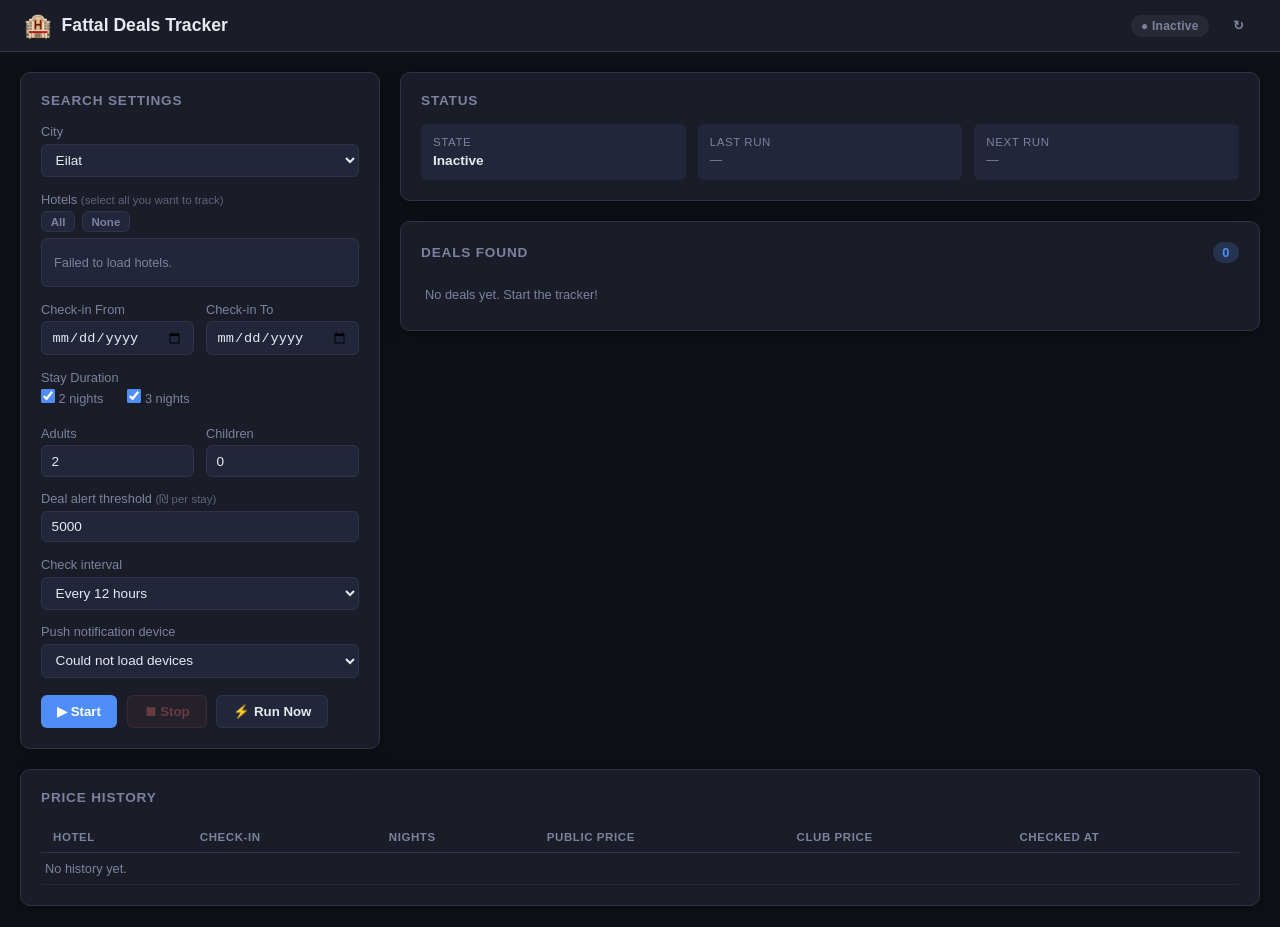
==== fattal_deals/app/static/index.html @ 8446dded "Fix repo structure for HA add-on store Move add-on files into fattal_deals/ subdirectory and add rep" ====
<!DOCTYPE html>
<html lang="en">
<head>
  <meta charset="UTF-8">
  <meta name="viewport" content="width=device-width, initial-scale=1.0">
  <title>Fattal Deals Tracker</title>
  <link rel="stylesheet" href="style.css">
</head>
<body>
  <div class="app">
    <header class="header">
      <div class="header-left">
        <span class="logo">🏨</span>
        <h1>Fattal Deals Tracker</h1>
      </div>
      <div class="header-right">
        <div id="status-badge" class="badge badge-off">● Inactive</div>
        <button class="btn btn-sm btn-ghost" onclick="refreshAll()" title="Refresh">↻</button>
      </div>
    </header>

    <main class="main">
      <div class="layout">

        <!-- LEFT: Config -->
        <section class="card config-card">
          <h2>Search Settings</h2>

          <div class="form-group">
            <label>City</label>
            <select id="city" onchange="loadHotels()">
              <option value="eilat">Eilat</option>
            </select>
          </div>

          <div class="form-group">
            <label>Hotels <span class="hint">(select all you want to track)</span></label>
            <div class="select-all-row">
              <button class="btn btn-xs" onclick="selectAllHotels()">All</button>
              <button class="btn btn-xs" onclick="selectNoHotels()">None</button>
            </div>
            <div id="hotels-list" class="checkbox-group">
              <div class="loading-text">Loading hotels...</div>
            </div>
          </div>

          <div class="form-row">
            <div class="form-group">
              <label>Check-in From</label>
              <input type="date" id="date-from">
            </div>
            <div class="form-group">
              <label>Check-in To</label>
              <input type="date" id="date-to">
            </div>
          </div>

          <div class="form-group">
            <label>Stay Duration</label>
            <div class="checkbox-row">
              <label class="checkbox-label">
                <input type="checkbox" id="nights-2" value="2" checked> 2 nights
              </label>
              <label class="checkbox-label">
                <input type="checkbox" id="nights-3" value="3" checked> 3 nights
              </label>
            </div>
          </div>

          <div class="form-row">
            <div class="form-group">
              <label>Adults</label>
              <input type="number" id="adults" value="2" min="1" max="6">
            </div>
            <div class="form-group">
              <label>Children</label>
              <input type="number" id="children" value="0" min="0" max="4">
            </div>
          </div>

          <div class="form-group">
            <label>Deal alert threshold <span class="hint">(₪ per stay)</span></label>
            <input type="number" id="price-threshold" value="5000" step="500" min="500">
          </div>

          <div class="form-group">
            <label>Check interval</label>
            <select id="interval">
              <option value="6">Every 6 hours</option>
              <option value="12" selected>Every 12 hours</option>
              <option value="24">Every 24 hours</option>
            </select>
          </div>

          <div class="form-group">
            <label>Push notification device</label>
            <select id="notify-device">
              <option value="">Loading HA devices...</option>
            </select>
          </div>

          <div class="actions">
            <button id="btn-start" class="btn btn-primary" onclick="startJob()">▶ Start</button>
            <button id="btn-stop" class="btn btn-danger" onclick="stopJob()" disabled>⏹ Stop</button>
            <button id="btn-run-now" class="btn btn-secondary" onclick="runNow()">⚡ Run Now</button>
          </div>
        </section>

        <!-- RIGHT: Status + Deals -->
        <div class="right-col">
          <section class="card status-card">
            <h2>Status</h2>
            <div class="stat-grid">
              <div class="stat">
                <div class="stat-label">State</div>
                <div id="status-text" class="stat-value">Inactive</div>
              </div>
              <div class="stat">
                <div class="stat-label">Last run</div>
                <div id="last-run" class="stat-value muted">—</div>
              </div>
              <div class="stat">
                <div class="stat-label">Next run</div>
                <div id="next-run" class="stat-value muted">—</div>
              </div>
            </div>
          </section>

          <section class="card deals-card">
            <div class="card-header-row">
              <h2>Deals Found</h2>
              <span id="deals-count" class="deals-badge">0</span>
            </div>
            <div id="deals-list" class="deals-list">
              <div class="empty-text">No deals yet. Start the tracker!</div>
            </div>
          </section>
        </div>
      </div>

      <!-- History Table -->
      <section class="card history-card">
        <div class="card-header-row">
          <h2>Price History</h2>
          <span id="history-count" class="muted small"></span>
        </div>
        <div class="table-wrapper">
          <table>
            <thead>
              <tr>
                <th>Hotel</th>
                <th>Check-in</th>
                <th>Nights</th>
                <th>Public Price</th>
                <th>Club Price</th>
                <th>Checked At</th>
              </tr>
            </thead>
            <tbody id="history-body">
              <tr><td colspan="6" class="empty-text">No history yet.</td></tr>
            </tbody>
          </table>
        </div>
      </section>
    </main>
  </div>

  <div id="toast" class="toast hidden"></div>

  <script src="app.js"></script>
</body>
</html>
---- fattal_deals/app/static/style.css ----
*, *::before, *::after { box-sizing: border-box; margin: 0; padding: 0; }

:root {
  --bg: #0f1117;
  --bg2: #1a1d27;
  --bg3: #22263a;
  --border: #2e3347;
  --text: #e8eaf0;
  --text-muted: #7b82a0;
  --accent: #4f8ef7;
  --accent-dark: #3a72d4;
  --green: #34d399;
  --red: #f87171;
  --yellow: #fbbf24;
  --radius: 10px;
  --shadow: 0 2px 16px rgba(0,0,0,0.4);
}

body {
  font-family: -apple-system, BlinkMacSystemFont, 'Segoe UI', sans-serif;
  background: var(--bg);
  color: var(--text);
  min-height: 100vh;
  font-size: 14px;
}

.app { display: flex; flex-direction: column; min-height: 100vh; }

/* Header */
.header {
  display: flex;
  align-items: center;
  justify-content: space-between;
  padding: 0.75rem 1.5rem;
  background: var(--bg2);
  border-bottom: 1px solid var(--border);
  position: sticky;
  top: 0;
  z-index: 10;
}
.header-left { display: flex; align-items: center; gap: 0.6rem; }
.logo { font-size: 1.4rem; }
.header h1 { font-size: 1.1rem; font-weight: 600; color: var(--text); }
.header-right { display: flex; align-items: center; gap: 0.75rem; }

/* Badges */
.badge {
  padding: 0.25rem 0.65rem;
  border-radius: 20px;
  font-size: 0.75rem;
  font-weight: 600;
  letter-spacing: 0.02em;
}
.badge-off { background: rgba(255,255,255,0.06); color: var(--text-muted); }
.badge-on { background: rgba(52,211,153,0.15); color: var(--green); }
.deals-badge {
  background: rgba(79,142,247,0.2);
  color: var(--accent);
  padding: 0.2rem 0.6rem;
  border-radius: 12px;
  font-weight: 700;
  font-size: 0.8rem;
}

/* Main Layout */
.main { padding: 1.25rem; }
.layout { display: grid; grid-template-columns: 360px 1fr; gap: 1.25rem; margin-bottom: 1.25rem; }
.right-col { display: flex; flex-direction: column; gap: 1.25rem; }

/* Cards */
.card {
  background: var(--bg2);
  border: 1px solid var(--border);
  border-radius: var(--radius);
  padding: 1.25rem;
  box-shadow: var(--shadow);
}
.card h2 { font-size: 0.85rem; font-weight: 600; color: var(--text-muted); text-transform: uppercase; letter-spacing: 0.06em; margin-bottom: 1rem; }
.card-header-row { display: flex; align-items: center; justify-content: space-between; margin-bottom: 1rem; }
.card-header-row h2 { margin-bottom: 0; }

/* Form */
.form-group { margin-bottom: 0.9rem; }
.form-group label { display: block; font-size: 0.8rem; color: var(--text-muted); margin-bottom: 0.3rem; font-weight: 500; }
.form-row { display: grid; grid-template-columns: 1fr 1fr; gap: 0.75rem; }
.hint { font-weight: 400; font-size: 0.72rem; opacity: 0.7; }

input[type="date"],
input[type="number"],
select {
  width: 100%;
  background: var(--bg3);
  border: 1px solid var(--border);
  border-radius: 6px;
  color: var(--text);
  padding: 0.45rem 0.6rem;
  font-size: 0.85rem;
  outline: none;
  transition: border-color 0.15s;
}
input:focus, select:focus { border-color: var(--accent); }
input[type="number"] { -moz-appearance: textfield; }
input[type="number"]::-webkit-outer-spin-button,
input[type="number"]::-webkit-inner-spin-button { -webkit-appearance: none; }

/* Checkboxes */
.checkbox-group {
  background: var(--bg3);
  border: 1px solid var(--border);
  border-radius: 6px;
  padding: 0.5rem;
  max-height: 160px;
  overflow-y: auto;
}
.checkbox-group label {
  display: flex;
  align-items: center;
  gap: 0.5rem;
  padding: 0.3rem 0.4rem;
  border-radius: 4px;
  cursor: pointer;
  font-size: 0.83rem;
  color: var(--text);
  transition: background 0.1s;
  margin-bottom: 0;
}
.checkbox-group label:hover { background: rgba(255,255,255,0.05); }
input[type="checkbox"] { accent-color: var(--accent); width: 14px; height: 14px; }

.checkbox-row { display: flex; gap: 1.5rem; }
.checkbox-label { display: flex; align-items: center; gap: 0.4rem; font-size: 0.83rem; color: var(--text); cursor: pointer; }

.select-all-row { display: flex; gap: 0.4rem; margin-bottom: 0.4rem; }

/* Buttons */
.btn {
  padding: 0.5rem 1rem;
  border: none;
  border-radius: 6px;
  font-size: 0.83rem;
  font-weight: 600;
  cursor: pointer;
  transition: opacity 0.15s, transform 0.1s;
}
.btn:active { transform: scale(0.97); }
.btn:disabled { opacity: 0.35; cursor: not-allowed; }
.btn-primary { background: var(--accent); color: #fff; }
.btn-primary:hover:not(:disabled) { background: var(--accent-dark); }
.btn-danger { background: rgba(248,113,113,0.15); color: var(--red); border: 1px solid rgba(248,113,113,0.3); }
.btn-danger:hover:not(:disabled) { background: rgba(248,113,113,0.25); }
.btn-secondary { background: var(--bg3); color: var(--text); border: 1px solid var(--border); }
.btn-secondary:hover:not(:disabled) { border-color: var(--accent); color: var(--accent); }
.btn-ghost { background: transparent; color: var(--text-muted); font-size: 1rem; padding: 0.3rem 0.5rem; }
.btn-ghost:hover { color: var(--text); }
.btn-xs { padding: 0.2rem 0.55rem; font-size: 0.72rem; background: var(--bg3); color: var(--text-muted); border: 1px solid var(--border); }
.btn-sm { padding: 0.35rem 0.75rem; font-size: 0.8rem; }

.actions { display: flex; gap: 0.6rem; margin-top: 1.1rem; flex-wrap: wrap; }

/* Status */
.stat-grid { display: grid; grid-template-columns: repeat(3, 1fr); gap: 0.75rem; }
.stat { background: var(--bg3); border-radius: 6px; padding: 0.75rem; }
.stat-label { font-size: 0.72rem; color: var(--text-muted); text-transform: uppercase; letter-spacing: 0.05em; margin-bottom: 0.3rem; }
.stat-value { font-size: 0.85rem; font-weight: 600; }
.stat-value.active { color: var(--green); }
.stat-value.muted { color: var(--text-muted); font-weight: 400; font-size: 0.78rem; }

/* Deals */
.deals-list { display: flex; flex-direction: column; gap: 0.5rem; }
.deal-item {
  background: rgba(52,211,153,0.06);
  border: 1px solid rgba(52,211,153,0.2);
  border-radius: 6px;
  padding: 0.6rem 0.75rem;
}
.deal-hotel { font-weight: 600; font-size: 0.83rem; margin-bottom: 0.2rem; }
.deal-meta { font-size: 0.75rem; color: var(--text-muted); }
.deal-price { font-size: 1rem; font-weight: 700; color: var(--green); }
.deal-club { font-size: 0.75rem; color: var(--text-muted); }

/* Table */
.history-card { overflow: hidden; }
.table-wrapper { overflow-x: auto; }
table { width: 100%; border-collapse: collapse; }
thead th {
  text-align: left;
  padding: 0.6rem 0.75rem;
  font-size: 0.72rem;
  color: var(--text-muted);
  text-transform: uppercase;
  letter-spacing: 0.05em;
  border-bottom: 1px solid var(--border);
  white-space: nowrap;
}
tbody tr { border-bottom: 1px solid rgba(255,255,255,0.04); transition: background 0.1s; }
tbody tr:hover { background: rgba(255,255,255,0.03); }
tbody td { padding: 0.55rem 0.75rem; font-size: 0.82rem; }
tbody tr.is-deal td { color: var(--green); }
tbody tr.is-deal { background: rgba(52,211,153,0.05); }

/* Misc */
.loading-text, .empty-text { color: var(--text-muted); font-size: 0.8rem; padding: 0.5rem 0.25rem; }
.small { font-size: 0.78rem; }
.muted { color: var(--text-muted); }

/* Toast */
.toast {
  position: fixed;
  bottom: 1.5rem;
  right: 1.5rem;
  background: var(--bg3);
  border: 1px solid var(--border);
  border-radius: 8px;
  padding: 0.75rem 1.1rem;
  font-size: 0.83rem;
  box-shadow: var(--shadow);
  z-index: 100;
  transition: opacity 0.3s;
}
.toast.hidden { opacity: 0; pointer-events: none; }
.toast.success { border-color: var(--green); color: var(--green); }
.toast.error { border-color: var(--red); color: var(--red); }

/* Scrollbar */
::-webkit-scrollbar { width: 5px; height: 5px; }
::-webkit-scrollbar-track { background: transparent; }
::-webkit-scrollbar-thumb { background: var(--border); border-radius: 3px; }

@media (max-width: 900px) {
  .layout { grid-template-columns: 1fr; }
  .stat-grid { grid-template-columns: repeat(3, 1fr); }
}
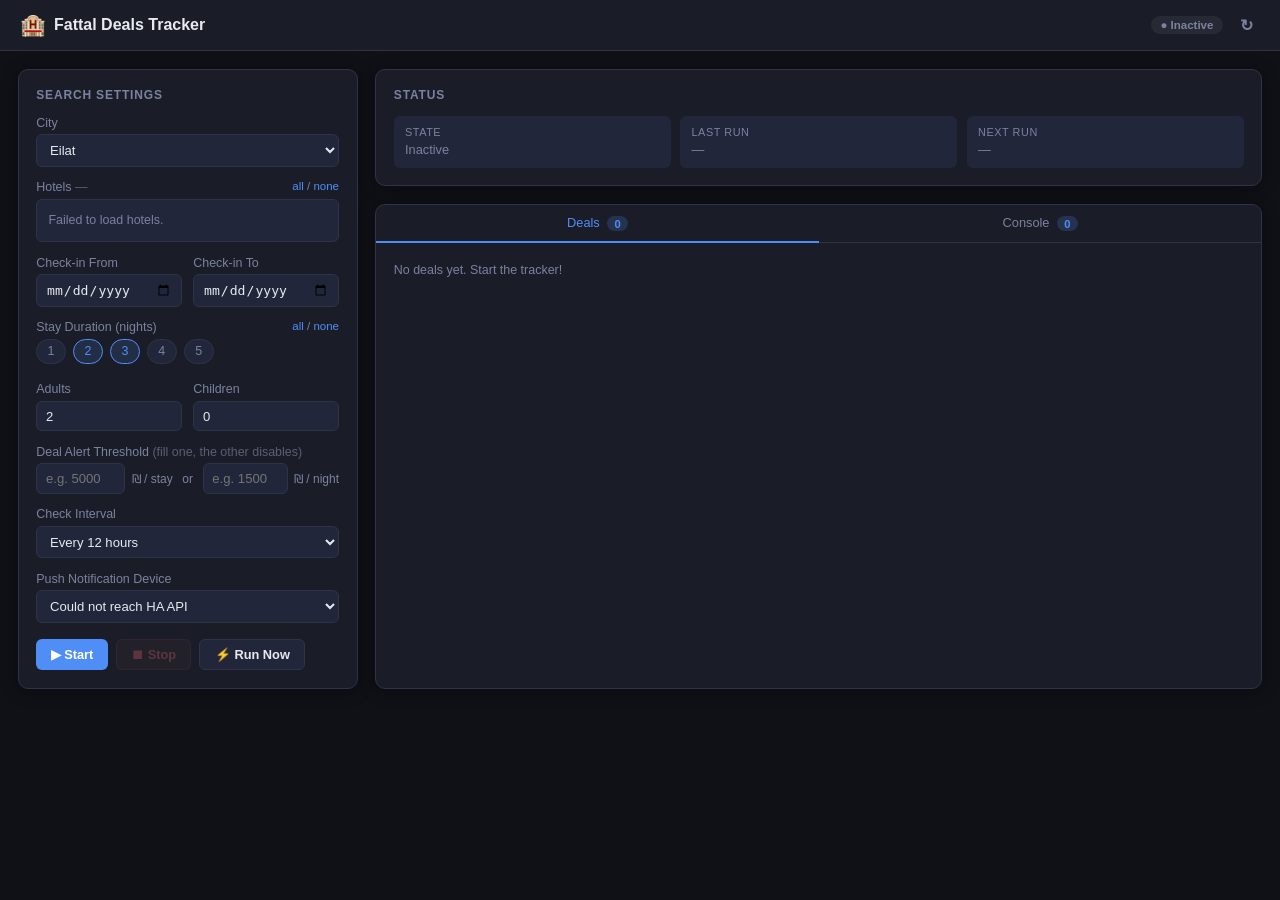
==== commit 02d3888e: "Add console logger, per-night threshold, nights 1-5, fix HA devices - Live console tab with SSE stre" ====
--- a/fattal_deals/app/static/index.html
+++ b/fattal_deals/app/static/index.html
@@ -7,166 +7,178 @@
   <link rel="stylesheet" href="style.css">
 </head>
 <body>
-  <div class="app">
-    <header class="header">
-      <div class="header-left">
-        <span class="logo">🏨</span>
-        <h1>Fattal Deals Tracker</h1>
-      </div>
-      <div class="header-right">
-        <div id="status-badge" class="badge badge-off">● Inactive</div>
-        <button class="btn btn-sm btn-ghost" onclick="refreshAll()" title="Refresh">↻</button>
-      </div>
-    </header>
+<div class="app">
 
-    <main class="main">
-      <div class="layout">
+  <header class="header">
+    <div class="header-left">
+      <span class="logo">🏨</span>
+      <h1>Fattal Deals Tracker</h1>
+    </div>
+    <div class="header-right">
+      <div id="status-badge" class="badge badge-off">● Inactive</div>
+      <button class="btn btn-ghost" onclick="refreshAll()" title="Refresh">↻</button>
+    </div>
+  </header>
 
-        <!-- LEFT: Config -->
-        <section class="card config-card">
-          <h2>Search Settings</h2>
+  <main class="main">
+    <div class="layout">
 
+      <!-- ── Left: Config ── -->
+      <section class="card config-card">
+        <h2>Search Settings</h2>
+
+        <div class="form-group">
+          <label>City</label>
+          <select id="city" onchange="loadHotels()">
+            <option value="eilat">Eilat</option>
+          </select>
+        </div>
+
+        <div class="form-group">
+          <label>Hotels
+            <span class="hint">— </span>
+            <span class="select-links">
+              <a href="#" onclick="selectAllHotels();return false">all</a> /
+              <a href="#" onclick="selectNoHotels();return false">none</a>
+            </span>
+          </label>
+          <div id="hotels-list" class="checkbox-group">
+            <div class="loading-text">Loading…</div>
+          </div>
+        </div>
+
+        <div class="form-row">
           <div class="form-group">
-            <label>City</label>
-            <select id="city" onchange="loadHotels()">
-              <option value="eilat">Eilat</option>
-            </select>
+            <label>Check-in From</label>
+            <input type="date" id="date-from">
+          </div>
+          <div class="form-group">
+            <label>Check-in To</label>
+            <input type="date" id="date-to">
+          </div>
+        </div>
+
+        <div class="form-group">
+          <label>Stay Duration (nights)
+            <span class="select-links">
+              <a href="#" onclick="selectAllNights();return false">all</a> /
+              <a href="#" onclick="selectNoNights();return false">none</a>
+            </span>
+          </label>
+          <div class="nights-row">
+            <label class="night-pill"><input type="checkbox" class="nights-cb" value="1"> 1</label>
+            <label class="night-pill"><input type="checkbox" class="nights-cb" value="2" checked> 2</label>
+            <label class="night-pill"><input type="checkbox" class="nights-cb" value="3" checked> 3</label>
+            <label class="night-pill"><input type="checkbox" class="nights-cb" value="4"> 4</label>
+            <label class="night-pill"><input type="checkbox" class="nights-cb" value="5"> 5</label>
+          </div>
+        </div>
+
+        <div class="form-row">
+          <div class="form-group">
+            <label>Adults</label>
+            <input type="number" id="adults" value="2" min="1" max="6">
+          </div>
+          <div class="form-group">
+            <label>Children</label>
+            <input type="number" id="children" value="0" min="0" max="4">
+          </div>
+        </div>
+
+        <div class="form-group">
+          <label>Deal Alert Threshold <span class="hint">(fill one, the other disables)</span></label>
+          <div class="threshold-row">
+            <div class="threshold-field">
+              <input type="number" id="threshold-stay" placeholder="e.g. 5000" step="500"
+                     oninput="onThresholdInput('stay')">
+              <span class="threshold-unit">₪ / stay</span>
+            </div>
+            <span class="threshold-or">or</span>
+            <div class="threshold-field">
+              <input type="number" id="threshold-night" placeholder="e.g. 1500" step="100"
+                     oninput="onThresholdInput('night')">
+              <span class="threshold-unit">₪ / night</span>
+            </div>
+          </div>
+        </div>
+
+        <div class="form-group">
+          <label>Check Interval</label>
+          <select id="interval">
+            <option value="6">Every 6 hours</option>
+            <option value="12" selected>Every 12 hours</option>
+            <option value="24">Every 24 hours</option>
+          </select>
+        </div>
+
+        <div class="form-group">
+          <label>Push Notification Device</label>
+          <select id="notify-device">
+            <option value="">Loading HA devices…</option>
+          </select>
+        </div>
+
+        <div class="actions">
+          <button id="btn-start"   class="btn btn-primary"   onclick="startJob()">▶ Start</button>
+          <button id="btn-stop"    class="btn btn-danger"    onclick="stopJob()" disabled>⏹ Stop</button>
+          <button id="btn-run-now" class="btn btn-secondary" onclick="runNow()">⚡ Run Now</button>
+        </div>
+      </section>
+
+      <!-- ── Right: Status + Tabs ── -->
+      <div class="right-col">
+
+        <section class="card status-card">
+          <h2>Status</h2>
+          <div class="stat-grid">
+            <div class="stat">
+              <div class="stat-label">State</div>
+              <div id="status-text" class="stat-value muted">Inactive</div>
+            </div>
+            <div class="stat">
+              <div class="stat-label">Last run</div>
+              <div id="last-run" class="stat-value muted">—</div>
+            </div>
+            <div class="stat">
+              <div class="stat-label">Next run</div>
+              <div id="next-run" class="stat-value muted">—</div>
+            </div>
+          </div>
+        </section>
+
+        <section class="card tab-card">
+          <div class="tabs">
+            <button class="tab active" onclick="switchTab('deals', this)">
+              Deals <span id="deals-count" class="tab-badge">0</span>
+            </button>
+            <button class="tab" onclick="switchTab('logs', this)">
+              Console <span id="logs-count" class="tab-badge">0</span>
+            </button>
           </div>
 
-          <div class="form-group">
-            <label>Hotels <span class="hint">(select all you want to track)</span></label>
-            <div class="select-all-row">
-              <button class="btn btn-xs" onclick="selectAllHotels()">All</button>
-              <button class="btn btn-xs" onclick="selectNoHotels()">None</button>
-            </div>
-            <div id="hotels-list" class="checkbox-group">
-              <div class="loading-text">Loading hotels...</div>
+          <div id="tab-deals" class="tab-content">
+            <div id="deals-list" class="deals-list">
+              <div class="empty-text">No deals yet. Start the tracker!</div>
             </div>
           </div>
 
-          <div class="form-row">
-            <div class="form-group">
-              <label>Check-in From</label>
-              <input type="date" id="date-from">
-            </div>
-            <div class="form-group">
-              <label>Check-in To</label>
-              <input type="date" id="date-to">
-            </div>
-          </div>
-
-          <div class="form-group">
-            <label>Stay Duration</label>
-            <div class="checkbox-row">
-              <label class="checkbox-label">
-                <input type="checkbox" id="nights-2" value="2" checked> 2 nights
-              </label>
-              <label class="checkbox-label">
-                <input type="checkbox" id="nights-3" value="3" checked> 3 nights
+          <div id="tab-logs" class="tab-content hidden">
+            <div class="log-toolbar">
+              <button class="btn btn-xs" onclick="clearLogs()">Clear</button>
+              <label class="checkbox-label small">
+                <input type="checkbox" id="log-autoscroll" checked> Auto-scroll
               </label>
             </div>
-          </div>
-
-          <div class="form-row">
-            <div class="form-group">
-              <label>Adults</label>
-              <input type="number" id="adults" value="2" min="1" max="6">
-            </div>
-            <div class="form-group">
-              <label>Children</label>
-              <input type="number" id="children" value="0" min="0" max="4">
-            </div>
-          </div>
-
-          <div class="form-group">
-            <label>Deal alert threshold <span class="hint">(₪ per stay)</span></label>
-            <input type="number" id="price-threshold" value="5000" step="500" min="500">
-          </div>
-
-          <div class="form-group">
-            <label>Check interval</label>
-            <select id="interval">
-              <option value="6">Every 6 hours</option>
-              <option value="12" selected>Every 12 hours</option>
-              <option value="24">Every 24 hours</option>
-            </select>
-          </div>
-
-          <div class="form-group">
-            <label>Push notification device</label>
-            <select id="notify-device">
-              <option value="">Loading HA devices...</option>
-            </select>
-          </div>
-
-          <div class="actions">
-            <button id="btn-start" class="btn btn-primary" onclick="startJob()">▶ Start</button>
-            <button id="btn-stop" class="btn btn-danger" onclick="stopJob()" disabled>⏹ Stop</button>
-            <button id="btn-run-now" class="btn btn-secondary" onclick="runNow()">⚡ Run Now</button>
+            <div id="log-output" class="log-output"></div>
           </div>
         </section>
 
-        <!-- RIGHT: Status + Deals -->
-        <div class="right-col">
-          <section class="card status-card">
-            <h2>Status</h2>
-            <div class="stat-grid">
-              <div class="stat">
-                <div class="stat-label">State</div>
-                <div id="status-text" class="stat-value">Inactive</div>
-              </div>
-              <div class="stat">
-                <div class="stat-label">Last run</div>
-                <div id="last-run" class="stat-value muted">—</div>
-              </div>
-              <div class="stat">
-                <div class="stat-label">Next run</div>
-                <div id="next-run" class="stat-value muted">—</div>
-              </div>
-            </div>
-          </section>
+      </div>
+    </div>
+  </main>
+</div>
 
-          <section class="card deals-card">
-            <div class="card-header-row">
-              <h2>Deals Found</h2>
-              <span id="deals-count" class="deals-badge">0</span>
-            </div>
-            <div id="deals-list" class="deals-list">
-              <div class="empty-text">No deals yet. Start the tracker!</div>
-            </div>
-          </section>
-        </div>
-      </div>
-
-      <!-- History Table -->
-      <section class="card history-card">
-        <div class="card-header-row">
-          <h2>Price History</h2>
-          <span id="history-count" class="muted small"></span>
-        </div>
-        <div class="table-wrapper">
-          <table>
-            <thead>
-              <tr>
-                <th>Hotel</th>
-                <th>Check-in</th>
-                <th>Nights</th>
-                <th>Public Price</th>
-                <th>Club Price</th>
-                <th>Checked At</th>
-              </tr>
-            </thead>
-            <tbody id="history-body">
-              <tr><td colspan="6" class="empty-text">No history yet.</td></tr>
-            </tbody>
-          </table>
-        </div>
-      </section>
-    </main>
-  </div>
-
-  <div id="toast" class="toast hidden"></div>
-
-  <script src="app.js"></script>
+<div id="toast" class="toast hidden"></div>
+<script src="app.js"></script>
 </body>
 </html>
--- a/fattal_deals/app/static/style.css
+++ b/fattal_deals/app/static/style.css
@@ -12,221 +12,143 @@
   --green: #34d399;
   --red: #f87171;
   --yellow: #fbbf24;
+  --deal: #10b981;
   --radius: 10px;
   --shadow: 0 2px 16px rgba(0,0,0,0.4);
 }
 
-body {
-  font-family: -apple-system, BlinkMacSystemFont, 'Segoe UI', sans-serif;
-  background: var(--bg);
-  color: var(--text);
-  min-height: 100vh;
-  font-size: 14px;
-}
-
+body { font-family: -apple-system, BlinkMacSystemFont, 'Segoe UI', sans-serif; background: var(--bg); color: var(--text); min-height: 100vh; font-size: 14px; }
 .app { display: flex; flex-direction: column; min-height: 100vh; }
 
 /* Header */
-.header {
-  display: flex;
-  align-items: center;
-  justify-content: space-between;
-  padding: 0.75rem 1.5rem;
-  background: var(--bg2);
-  border-bottom: 1px solid var(--border);
-  position: sticky;
-  top: 0;
-  z-index: 10;
-}
-.header-left { display: flex; align-items: center; gap: 0.6rem; }
-.logo { font-size: 1.4rem; }
-.header h1 { font-size: 1.1rem; font-weight: 600; color: var(--text); }
-.header-right { display: flex; align-items: center; gap: 0.75rem; }
+.header { display: flex; align-items: center; justify-content: space-between; padding: 0.7rem 1.25rem; background: var(--bg2); border-bottom: 1px solid var(--border); position: sticky; top: 0; z-index: 10; }
+.header-left { display: flex; align-items: center; gap: 0.5rem; }
+.logo { font-size: 1.3rem; }
+.header h1 { font-size: 1rem; font-weight: 600; }
+.header-right { display: flex; align-items: center; gap: 0.6rem; }
 
-/* Badges */
-.badge {
-  padding: 0.25rem 0.65rem;
-  border-radius: 20px;
-  font-size: 0.75rem;
-  font-weight: 600;
-  letter-spacing: 0.02em;
-}
+/* Badge */
+.badge { padding: 0.2rem 0.6rem; border-radius: 20px; font-size: 0.72rem; font-weight: 600; }
 .badge-off { background: rgba(255,255,255,0.06); color: var(--text-muted); }
-.badge-on { background: rgba(52,211,153,0.15); color: var(--green); }
-.deals-badge {
-  background: rgba(79,142,247,0.2);
-  color: var(--accent);
-  padding: 0.2rem 0.6rem;
-  border-radius: 12px;
-  font-weight: 700;
-  font-size: 0.8rem;
-}
+.badge-on  { background: rgba(52,211,153,0.15); color: var(--green); }
+.tab-badge { background: rgba(79,142,247,0.2); color: var(--accent); padding: 0.1rem 0.45rem; border-radius: 10px; font-size: 0.7rem; font-weight: 700; margin-left: 4px; }
 
-/* Main Layout */
-.main { padding: 1.25rem; }
-.layout { display: grid; grid-template-columns: 360px 1fr; gap: 1.25rem; margin-bottom: 1.25rem; }
-.right-col { display: flex; flex-direction: column; gap: 1.25rem; }
+/* Layout */
+.main { padding: 1.1rem; }
+.layout { display: grid; grid-template-columns: 340px 1fr; gap: 1.1rem; }
+.right-col { display: flex; flex-direction: column; gap: 1.1rem; }
 
 /* Cards */
-.card {
-  background: var(--bg2);
-  border: 1px solid var(--border);
-  border-radius: var(--radius);
-  padding: 1.25rem;
-  box-shadow: var(--shadow);
-}
-.card h2 { font-size: 0.85rem; font-weight: 600; color: var(--text-muted); text-transform: uppercase; letter-spacing: 0.06em; margin-bottom: 1rem; }
-.card-header-row { display: flex; align-items: center; justify-content: space-between; margin-bottom: 1rem; }
-.card-header-row h2 { margin-bottom: 0; }
+.card { background: var(--bg2); border: 1px solid var(--border); border-radius: var(--radius); padding: 1.1rem; box-shadow: var(--shadow); }
+.card h2 { font-size: 0.75rem; font-weight: 600; color: var(--text-muted); text-transform: uppercase; letter-spacing: 0.07em; margin-bottom: 0.9rem; }
 
 /* Form */
-.form-group { margin-bottom: 0.9rem; }
-.form-group label { display: block; font-size: 0.8rem; color: var(--text-muted); margin-bottom: 0.3rem; font-weight: 500; }
-.form-row { display: grid; grid-template-columns: 1fr 1fr; gap: 0.75rem; }
-.hint { font-weight: 400; font-size: 0.72rem; opacity: 0.7; }
+.form-group { margin-bottom: 0.85rem; }
+.form-group label { display: block; font-size: 0.78rem; color: var(--text-muted); margin-bottom: 0.28rem; font-weight: 500; }
+.form-row { display: grid; grid-template-columns: 1fr 1fr; gap: 0.7rem; }
+.hint { font-weight: 400; opacity: 0.65; }
+.select-links { float: right; font-size: 0.72rem; }
+.select-links a { color: var(--accent); text-decoration: none; }
+.select-links a:hover { text-decoration: underline; }
 
-input[type="date"],
-input[type="number"],
-select {
-  width: 100%;
-  background: var(--bg3);
-  border: 1px solid var(--border);
-  border-radius: 6px;
-  color: var(--text);
-  padding: 0.45rem 0.6rem;
-  font-size: 0.85rem;
-  outline: none;
-  transition: border-color 0.15s;
+input[type="date"], input[type="number"], select {
+  width: 100%; background: var(--bg3); border: 1px solid var(--border);
+  border-radius: 6px; color: var(--text); padding: 0.42rem 0.55rem;
+  font-size: 0.82rem; outline: none; transition: border-color 0.15s;
 }
 input:focus, select:focus { border-color: var(--accent); }
+input:disabled { opacity: 0.35; cursor: not-allowed; }
 input[type="number"] { -moz-appearance: textfield; }
 input[type="number"]::-webkit-outer-spin-button,
 input[type="number"]::-webkit-inner-spin-button { -webkit-appearance: none; }
 
-/* Checkboxes */
-.checkbox-group {
-  background: var(--bg3);
-  border: 1px solid var(--border);
-  border-radius: 6px;
-  padding: 0.5rem;
-  max-height: 160px;
-  overflow-y: auto;
-}
-.checkbox-group label {
-  display: flex;
-  align-items: center;
-  gap: 0.5rem;
-  padding: 0.3rem 0.4rem;
-  border-radius: 4px;
-  cursor: pointer;
-  font-size: 0.83rem;
-  color: var(--text);
-  transition: background 0.1s;
-  margin-bottom: 0;
-}
+/* Checkbox group */
+.checkbox-group { background: var(--bg3); border: 1px solid var(--border); border-radius: 6px; padding: 0.45rem; max-height: 155px; overflow-y: auto; }
+.checkbox-group label { display: flex; align-items: center; gap: 0.45rem; padding: 0.28rem 0.35rem; border-radius: 4px; cursor: pointer; font-size: 0.8rem; color: var(--text); margin-bottom: 0; transition: background 0.1s; }
 .checkbox-group label:hover { background: rgba(255,255,255,0.05); }
-input[type="checkbox"] { accent-color: var(--accent); width: 14px; height: 14px; }
+input[type="checkbox"] { accent-color: var(--accent); width: 13px; height: 13px; flex-shrink: 0; }
 
-.checkbox-row { display: flex; gap: 1.5rem; }
-.checkbox-label { display: flex; align-items: center; gap: 0.4rem; font-size: 0.83rem; color: var(--text); cursor: pointer; }
+/* Nights row */
+.nights-row { display: flex; gap: 0.45rem; flex-wrap: wrap; }
+.night-pill { display: flex; align-items: center; gap: 0.3rem; background: var(--bg3); border: 1px solid var(--border); border-radius: 20px; padding: 0.3rem 0.65rem; cursor: pointer; font-size: 0.8rem; transition: border-color 0.15s, background 0.15s; user-select: none; }
+.night-pill:has(input:checked) { background: rgba(79,142,247,0.15); border-color: var(--accent); color: var(--accent); }
+.night-pill input { display: none; }
 
-.select-all-row { display: flex; gap: 0.4rem; margin-bottom: 0.4rem; }
+/* Threshold row */
+.threshold-row { display: flex; align-items: center; gap: 0.6rem; }
+.threshold-field { display: flex; align-items: center; gap: 0.4rem; flex: 1; }
+.threshold-field input { flex: 1; }
+.threshold-unit { font-size: 0.75rem; color: var(--text-muted); white-space: nowrap; }
+.threshold-or { font-size: 0.75rem; color: var(--text-muted); flex-shrink: 0; }
 
 /* Buttons */
-.btn {
-  padding: 0.5rem 1rem;
-  border: none;
-  border-radius: 6px;
-  font-size: 0.83rem;
-  font-weight: 600;
-  cursor: pointer;
-  transition: opacity 0.15s, transform 0.1s;
-}
+.btn { padding: 0.45rem 0.9rem; border: none; border-radius: 6px; font-size: 0.8rem; font-weight: 600; cursor: pointer; transition: opacity 0.15s, transform 0.1s; }
 .btn:active { transform: scale(0.97); }
-.btn:disabled { opacity: 0.35; cursor: not-allowed; }
-.btn-primary { background: var(--accent); color: #fff; }
+.btn:disabled { opacity: 0.3; cursor: not-allowed; }
+.btn-primary  { background: var(--accent); color: #fff; }
 .btn-primary:hover:not(:disabled) { background: var(--accent-dark); }
-.btn-danger { background: rgba(248,113,113,0.15); color: var(--red); border: 1px solid rgba(248,113,113,0.3); }
-.btn-danger:hover:not(:disabled) { background: rgba(248,113,113,0.25); }
+.btn-danger   { background: rgba(248,113,113,0.12); color: var(--red); border: 1px solid rgba(248,113,113,0.25); }
+.btn-danger:hover:not(:disabled) { background: rgba(248,113,113,0.22); }
 .btn-secondary { background: var(--bg3); color: var(--text); border: 1px solid var(--border); }
 .btn-secondary:hover:not(:disabled) { border-color: var(--accent); color: var(--accent); }
-.btn-ghost { background: transparent; color: var(--text-muted); font-size: 1rem; padding: 0.3rem 0.5rem; }
+.btn-ghost { background: transparent; color: var(--text-muted); font-size: 1rem; padding: 0.28rem 0.45rem; }
 .btn-ghost:hover { color: var(--text); }
-.btn-xs { padding: 0.2rem 0.55rem; font-size: 0.72rem; background: var(--bg3); color: var(--text-muted); border: 1px solid var(--border); }
-.btn-sm { padding: 0.35rem 0.75rem; font-size: 0.8rem; }
+.btn-xs { padding: 0.18rem 0.5rem; font-size: 0.7rem; background: var(--bg3); color: var(--text-muted); border: 1px solid var(--border); border-radius: 4px; }
 
-.actions { display: flex; gap: 0.6rem; margin-top: 1.1rem; flex-wrap: wrap; }
+.actions { display: flex; gap: 0.5rem; margin-top: 1rem; flex-wrap: wrap; }
+.checkbox-label { display: flex; align-items: center; gap: 0.35rem; font-size: 0.78rem; color: var(--text-muted); cursor: pointer; }
 
 /* Status */
-.stat-grid { display: grid; grid-template-columns: repeat(3, 1fr); gap: 0.75rem; }
-.stat { background: var(--bg3); border-radius: 6px; padding: 0.75rem; }
-.stat-label { font-size: 0.72rem; color: var(--text-muted); text-transform: uppercase; letter-spacing: 0.05em; margin-bottom: 0.3rem; }
-.stat-value { font-size: 0.85rem; font-weight: 600; }
+.stat-grid { display: grid; grid-template-columns: repeat(3, 1fr); gap: 0.6rem; }
+.stat { background: var(--bg3); border-radius: 6px; padding: 0.65rem 0.7rem; }
+.stat-label { font-size: 0.68rem; color: var(--text-muted); text-transform: uppercase; letter-spacing: 0.05em; margin-bottom: 0.25rem; }
+.stat-value { font-size: 0.8rem; font-weight: 600; }
 .stat-value.active { color: var(--green); }
-.stat-value.muted { color: var(--text-muted); font-weight: 400; font-size: 0.78rem; }
+.stat-value.muted { color: var(--text-muted); font-weight: 400; }
+
+/* Tabs */
+.tab-card { padding: 0; overflow: hidden; display: flex; flex-direction: column; flex: 1; }
+.tabs { display: flex; border-bottom: 1px solid var(--border); }
+.tab { flex: 1; padding: 0.65rem; background: transparent; border: none; color: var(--text-muted); font-size: 0.8rem; font-weight: 500; cursor: pointer; transition: color 0.15s, background 0.15s; border-bottom: 2px solid transparent; margin-bottom: -1px; }
+.tab:hover { color: var(--text); background: rgba(255,255,255,0.03); }
+.tab.active { color: var(--accent); border-bottom-color: var(--accent); }
+.tab-content { padding: 0.85rem; overflow-y: auto; flex: 1; }
+.tab-content.hidden { display: none; }
 
 /* Deals */
 .deals-list { display: flex; flex-direction: column; gap: 0.5rem; }
-.deal-item {
-  background: rgba(52,211,153,0.06);
-  border: 1px solid rgba(52,211,153,0.2);
-  border-radius: 6px;
-  padding: 0.6rem 0.75rem;
-}
-.deal-hotel { font-weight: 600; font-size: 0.83rem; margin-bottom: 0.2rem; }
-.deal-meta { font-size: 0.75rem; color: var(--text-muted); }
-.deal-price { font-size: 1rem; font-weight: 700; color: var(--green); }
-.deal-club { font-size: 0.75rem; color: var(--text-muted); }
+.deal-item { background: rgba(16,185,129,0.07); border: 1px solid rgba(16,185,129,0.2); border-radius: 6px; padding: 0.6rem 0.75rem; }
+.deal-hotel { font-weight: 600; font-size: 0.82rem; margin-bottom: 0.2rem; }
+.deal-meta { font-size: 0.73rem; color: var(--text-muted); margin-bottom: 0.25rem; }
+.deal-prices { display: flex; align-items: baseline; gap: 0.75rem; }
+.deal-price-stay { font-size: 1rem; font-weight: 700; color: var(--green); }
+.deal-price-night { font-size: 0.75rem; color: var(--text-muted); }
+.deal-club { font-size: 0.73rem; color: var(--text-muted); }
 
-/* Table */
-.history-card { overflow: hidden; }
-.table-wrapper { overflow-x: auto; }
-table { width: 100%; border-collapse: collapse; }
-thead th {
-  text-align: left;
-  padding: 0.6rem 0.75rem;
-  font-size: 0.72rem;
-  color: var(--text-muted);
-  text-transform: uppercase;
-  letter-spacing: 0.05em;
-  border-bottom: 1px solid var(--border);
-  white-space: nowrap;
-}
-tbody tr { border-bottom: 1px solid rgba(255,255,255,0.04); transition: background 0.1s; }
-tbody tr:hover { background: rgba(255,255,255,0.03); }
-tbody td { padding: 0.55rem 0.75rem; font-size: 0.82rem; }
-tbody tr.is-deal td { color: var(--green); }
-tbody tr.is-deal { background: rgba(52,211,153,0.05); }
+/* Console / logs */
+.log-toolbar { display: flex; align-items: center; gap: 0.75rem; margin-bottom: 0.5rem; }
+.log-output { font-family: 'SF Mono', 'Fira Code', monospace; font-size: 0.72rem; line-height: 1.6; background: var(--bg); border: 1px solid var(--border); border-radius: 6px; padding: 0.6rem 0.75rem; height: 340px; overflow-y: auto; }
+.log-line { display: flex; gap: 0.6rem; }
+.log-time { color: var(--text-muted); flex-shrink: 0; }
+.log-msg { word-break: break-word; }
+.log-line.deal .log-msg { color: var(--green); font-weight: 600; }
+.log-line.error .log-msg { color: var(--red); }
+.log-line.warn .log-msg { color: var(--yellow); }
 
 /* Misc */
-.loading-text, .empty-text { color: var(--text-muted); font-size: 0.8rem; padding: 0.5rem 0.25rem; }
-.small { font-size: 0.78rem; }
-.muted { color: var(--text-muted); }
+.loading-text, .empty-text { color: var(--text-muted); font-size: 0.78rem; padding: 0.4rem 0.25rem; }
+.small { font-size: 0.75rem; }
 
 /* Toast */
-.toast {
-  position: fixed;
-  bottom: 1.5rem;
-  right: 1.5rem;
-  background: var(--bg3);
-  border: 1px solid var(--border);
-  border-radius: 8px;
-  padding: 0.75rem 1.1rem;
-  font-size: 0.83rem;
-  box-shadow: var(--shadow);
-  z-index: 100;
-  transition: opacity 0.3s;
-}
+.toast { position: fixed; bottom: 1.25rem; right: 1.25rem; background: var(--bg3); border: 1px solid var(--border); border-radius: 8px; padding: 0.65rem 1rem; font-size: 0.8rem; box-shadow: var(--shadow); z-index: 100; transition: opacity 0.3s; }
 .toast.hidden { opacity: 0; pointer-events: none; }
 .toast.success { border-color: var(--green); color: var(--green); }
-.toast.error { border-color: var(--red); color: var(--red); }
+.toast.error   { border-color: var(--red);   color: var(--red); }
 
-/* Scrollbar */
-::-webkit-scrollbar { width: 5px; height: 5px; }
+::-webkit-scrollbar { width: 4px; height: 4px; }
 ::-webkit-scrollbar-track { background: transparent; }
-::-webkit-scrollbar-thumb { background: var(--border); border-radius: 3px; }
+::-webkit-scrollbar-thumb { background: var(--border); border-radius: 2px; }
 
-@media (max-width: 900px) {
+@media (max-width: 860px) {
   .layout { grid-template-columns: 1fr; }
-  .stat-grid { grid-template-columns: repeat(3, 1fr); }
 }
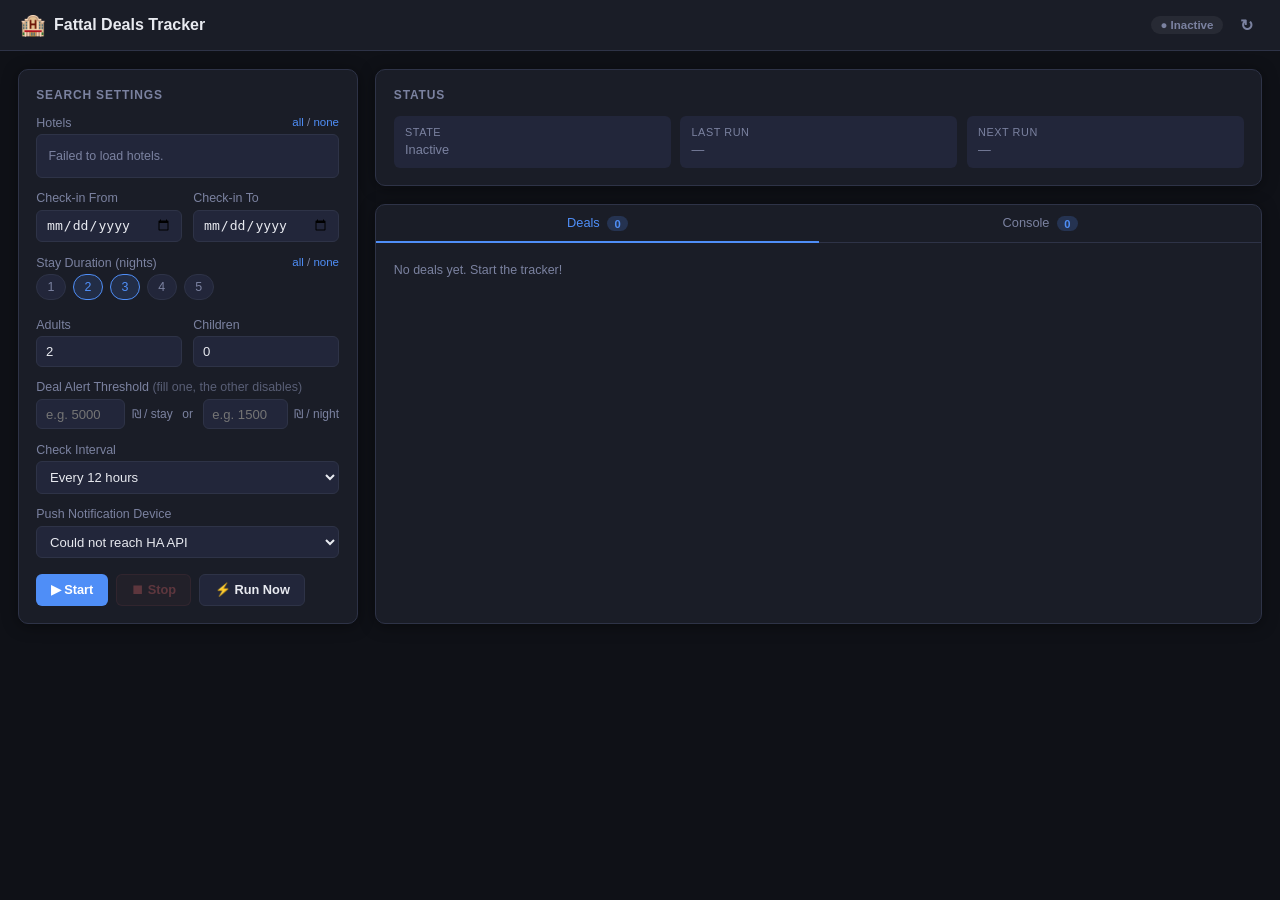
==== commit 5cd35fa0: "feat: city-tree hotel selector with all Israel hotels (v1.3.0) Replace static Eilat-only dropdown wi" ====
--- a/fattal_deals/app/static/index.html
+++ b/fattal_deals/app/static/index.html
@@ -4,7 +4,7 @@
   <meta charset="UTF-8">
   <meta name="viewport" content="width=device-width, initial-scale=1.0">
   <title>Fattal Deals Tracker</title>
-  <link rel="stylesheet" href="style.css">
+  <link rel="stylesheet" href="style.css?v=1.3.0">
 </head>
 <body>
 <div class="app">
@@ -28,21 +28,13 @@
         <h2>Search Settings</h2>
 
         <div class="form-group">
-          <label>City</label>
-          <select id="city" onchange="loadHotels()">
-            <option value="eilat">Eilat</option>
-          </select>
-        </div>
-
-        <div class="form-group">
           <label>Hotels
-            <span class="hint">— </span>
             <span class="select-links">
               <a href="#" onclick="selectAllHotels();return false">all</a> /
               <a href="#" onclick="selectNoHotels();return false">none</a>
             </span>
           </label>
-          <div id="hotels-list" class="checkbox-group">
+          <div id="hotels-tree" class="hotels-tree">
             <div class="loading-text">Loading…</div>
           </div>
         </div>
@@ -179,6 +171,6 @@
 </div>
 
 <div id="toast" class="toast hidden"></div>
-<script src="app.js"></script>
+<script src="app.js?v=1.3.0"></script>
 </body>
 </html>
--- a/fattal_deals/app/static/style.css
+++ b/fattal_deals/app/static/style.css
@@ -123,7 +123,25 @@
 .deal-prices { display: flex; align-items: baseline; gap: 0.75rem; }
 .deal-price-stay { font-size: 1rem; font-weight: 700; color: var(--green); }
 .deal-price-night { font-size: 0.75rem; color: var(--text-muted); }
-.deal-club { font-size: 0.73rem; color: var(--text-muted); }
+.deal-plans { display: flex; gap: 0.4rem; flex-wrap: wrap; margin: 0.3rem 0 0.2rem; }
+.plan-pill { font-size: 0.75rem; font-weight: 600; padding: 0.15rem 0.5rem; border-radius: 4px; }
+.plan-pill.bb { background: rgba(79,142,247,0.15); color: #7eb3ff; }
+.plan-pill.hb { background: rgba(251,191,36,0.15); color: #fbbf24; }
+.plan-pill.ai { background: rgba(52,211,153,0.15); color: var(--green); }
+.deal-ppn { font-size: 0.73rem; color: var(--text-muted); }
+
+/* Hotel tree */
+.hotels-tree { background: var(--bg3); border: 1px solid var(--border); border-radius: 6px; padding: 0.45rem; max-height: 260px; overflow-y: auto; }
+.city-group { margin-bottom: 0.1rem; }
+.city-row { display: flex; align-items: center; gap: 0.4rem; padding: 0.22rem 0.3rem; border-radius: 4px; }
+.city-row:hover { background: rgba(255,255,255,0.04); }
+.city-toggle { cursor: pointer; font-size: 0.6rem; color: var(--text-muted); width: 12px; flex-shrink: 0; user-select: none; }
+.city-label { font-size: 0.82rem; font-weight: 600; color: var(--text); cursor: pointer; flex: 1; margin-bottom: 0; }
+.city-count { font-weight: 400; color: var(--text-muted); font-size: 0.72rem; }
+.city-hotels { padding-left: 1.5rem; }
+.city-hotels.collapsed { display: none; }
+.city-hotels label { display: flex; align-items: center; gap: 0.4rem; padding: 0.2rem 0.3rem; border-radius: 4px; cursor: pointer; font-size: 0.78rem; color: var(--text); margin-bottom: 0; }
+.city-hotels label:hover { background: rgba(255,255,255,0.04); }
 
 /* Console / logs */
 .log-toolbar { display: flex; align-items: center; gap: 0.75rem; margin-bottom: 0.5rem; }
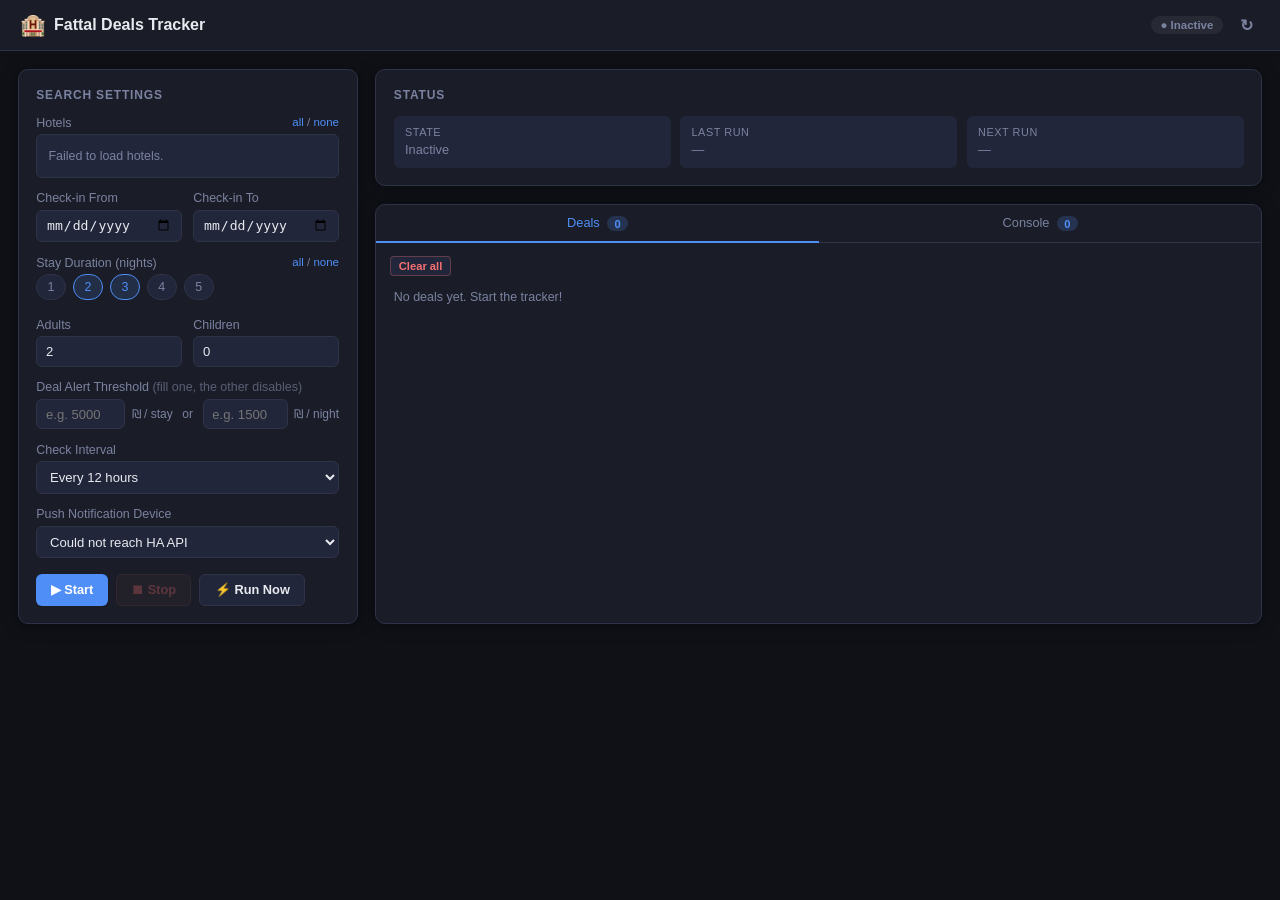
==== commit 9ab2da2e: "feat: deal management, cancel run, tree UX improvements (v1.3.1) - Hotels tree: starts collapsed and" ====
--- a/fattal_deals/app/static/index.html
+++ b/fattal_deals/app/static/index.html
@@ -149,6 +149,9 @@
           </div>
 
           <div id="tab-deals" class="tab-content">
+            <div class="log-toolbar">
+              <button class="btn btn-xs btn-xs-danger" onclick="clearAllDeals()">Clear all</button>
+            </div>
             <div id="deals-list" class="deals-list">
               <div class="empty-text">No deals yet. Start the tracker!</div>
             </div>
@@ -157,6 +160,7 @@
           <div id="tab-logs" class="tab-content hidden">
             <div class="log-toolbar">
               <button class="btn btn-xs" onclick="clearLogs()">Clear</button>
+              <button id="btn-cancel-run" class="btn btn-xs btn-xs-danger" onclick="cancelRun()" style="display:none">⏹ Cancel run</button>
               <label class="checkbox-label small">
                 <input type="checkbox" id="log-autoscroll" checked> Auto-scroll
               </label>
--- a/fattal_deals/app/static/style.css
+++ b/fattal_deals/app/static/style.css
@@ -94,6 +94,8 @@
 .btn-ghost { background: transparent; color: var(--text-muted); font-size: 1rem; padding: 0.28rem 0.45rem; }
 .btn-ghost:hover { color: var(--text); }
 .btn-xs { padding: 0.18rem 0.5rem; font-size: 0.7rem; background: var(--bg3); color: var(--text-muted); border: 1px solid var(--border); border-radius: 4px; }
+.btn-xs-danger { color: var(--red); border-color: rgba(248,113,113,0.3); }
+.btn-xs-danger:hover { background: rgba(248,113,113,0.1); }
 
 .actions { display: flex; gap: 0.5rem; margin-top: 1rem; flex-wrap: wrap; }
 .checkbox-label { display: flex; align-items: center; gap: 0.35rem; font-size: 0.78rem; color: var(--text-muted); cursor: pointer; }
@@ -117,12 +119,17 @@
 
 /* Deals */
 .deals-list { display: flex; flex-direction: column; gap: 0.5rem; }
-.deal-item { background: rgba(16,185,129,0.07); border: 1px solid rgba(16,185,129,0.2); border-radius: 6px; padding: 0.6rem 0.75rem; }
+.deal-item { position: relative; background: rgba(16,185,129,0.07); border: 1px solid rgba(16,185,129,0.2); border-radius: 6px; padding: 0.6rem 0.75rem; padding-right: 4rem; }
+.deal-item.starred { border-color: rgba(251,191,36,0.5); background: rgba(251,191,36,0.06); }
+.deal-row-actions { position: absolute; top: 0.5rem; right: 0.5rem; display: flex; gap: 0.25rem; opacity: 0; transition: opacity 0.15s; }
+.deal-item:hover .deal-row-actions { opacity: 1; }
+.deal-star { background: none; border: none; cursor: pointer; font-size: 1rem; color: var(--text-muted); padding: 0.1rem 0.2rem; line-height: 1; }
+.deal-item.starred .deal-star { color: var(--yellow); }
+.deal-star:hover { color: var(--yellow); }
+.deal-delete { background: none; border: none; cursor: pointer; font-size: 0.75rem; color: var(--text-muted); padding: 0.1rem 0.2rem; line-height: 1; }
+.deal-delete:hover { color: var(--red); }
 .deal-hotel { font-weight: 600; font-size: 0.82rem; margin-bottom: 0.2rem; }
 .deal-meta { font-size: 0.73rem; color: var(--text-muted); margin-bottom: 0.25rem; }
-.deal-prices { display: flex; align-items: baseline; gap: 0.75rem; }
-.deal-price-stay { font-size: 1rem; font-weight: 700; color: var(--green); }
-.deal-price-night { font-size: 0.75rem; color: var(--text-muted); }
 .deal-plans { display: flex; gap: 0.4rem; flex-wrap: wrap; margin: 0.3rem 0 0.2rem; }
 .plan-pill { font-size: 0.75rem; font-weight: 600; padding: 0.15rem 0.5rem; border-radius: 4px; }
 .plan-pill.bb { background: rgba(79,142,247,0.15); color: #7eb3ff; }
